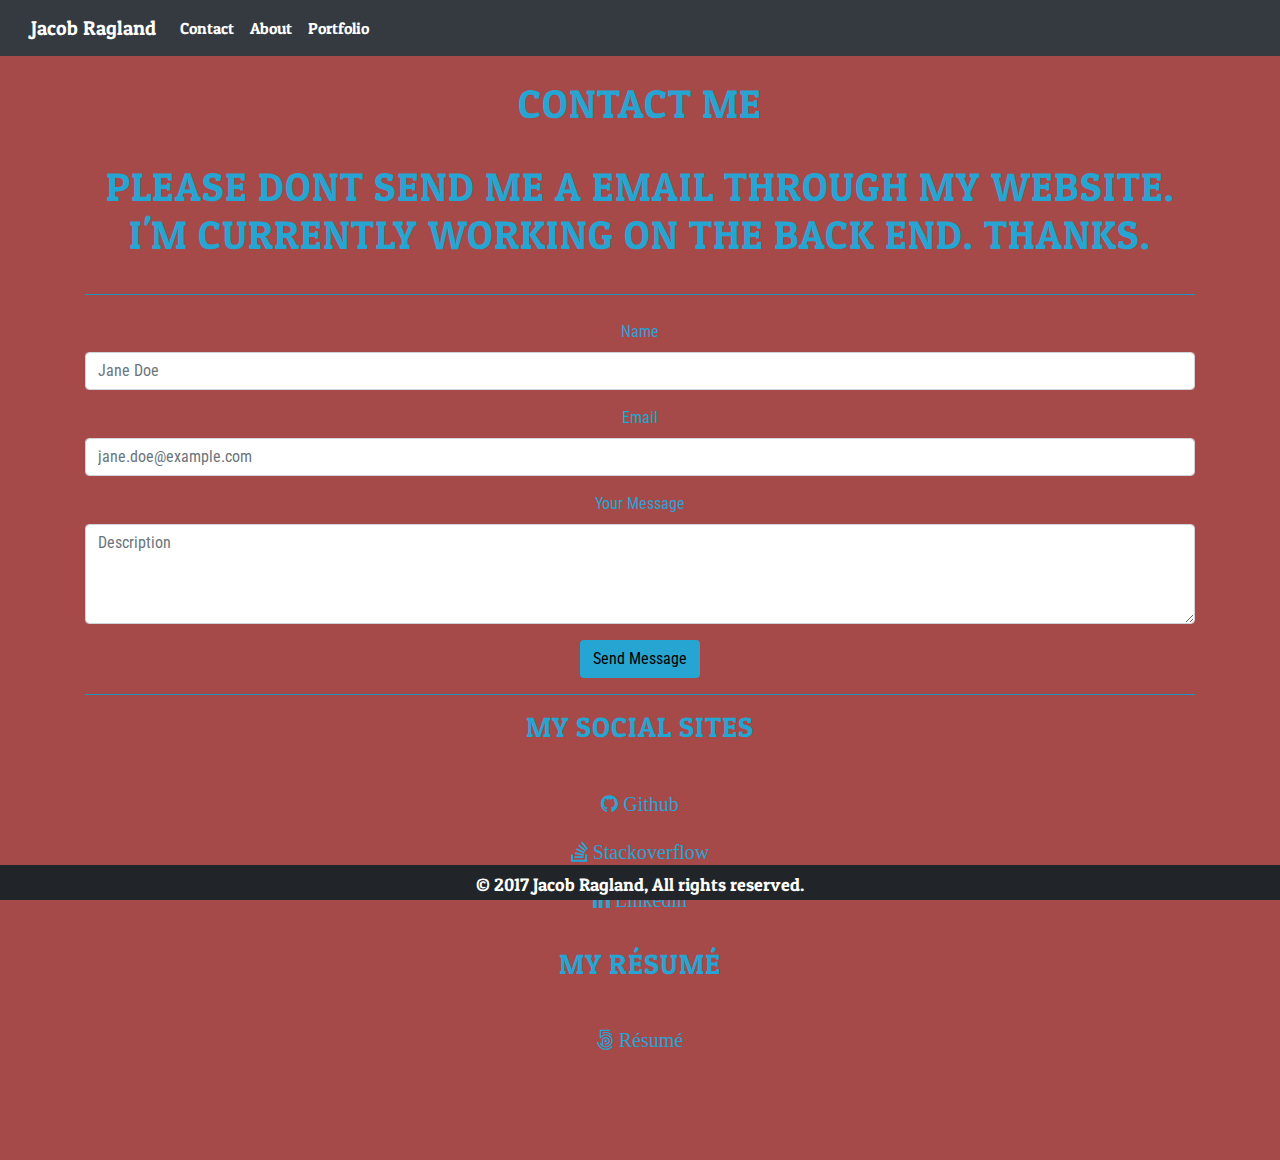
==== contact.html @ 9dc97233 "Update contact.html" ====
<!DOCTYPE html>
<html>

<head>


  <title> Portfolio </title>
  <link rel="stylesheet" href="https://maxcdn.bootstrapcdn.com/bootstrap/4.0.0/css/bootstrap.min.css" integrity="sha384-Gn5384xqQ1aoWXA+058RXPxPg6fy4IWvTNh0E263XmFcJlSAwiGgFAW/dAiS6JXm"
    crossorigin="anonymous">
  <script src="https://maxcdn.bootstrapcdn.com/bootstrap/4.0.0/js/bootstrap.min.js" integrity="sha384-JZR6Spejh4U02d8jOt6vLEHfe/JQGiRRSQQxSfFWpi1MquVdAyjUar5+76PVCmYl"
    crossorigin="anonymous"></script>
  <link rel="stylesheet" type="text/css" href="Style.css">
  <link href="https://fonts.googleapis.com/css?family=Oswald:700|Patua+One|Roboto+Condensed:700" rel="stylesheet">
  <link href="https://maxcdn.bootstrapcdn.com/font-awesome/4.7.0/css/font-awesome.min.css" rel="stylesheet">
 </head>
<!-- Nav bar -->

<nav class="navbar navbar-expand-lg navbar-dark bg-dark">
  <div class="container-fluid">
    <div class="navbar-header">
      <a class="navbar-brand" id="ja">Jacob Ragland</a>
    </div>
   <ul class="navbar-nav mr-auto">
      <li class="nav-item active">
        <a class="nav-link" href="contact.html">Contact </span>
        </a>
      </li>
      <li class="nav-item active">
        <a class="nav-link" href="index.html">About</a>
      </li>
      <li class="nav-item active">
        <a class="nav-link" href="portfolio.html">Portfolio</a>
    </ul>
  </div>
</nav>

<body>
  <br>
  <!-- Contact Bar -->
  <section id="contact" class="content-section text-center">
    <div class="contact-section">
      <div class="container">
        <h1>Contact Me </h1>
        <h1>Please dont send me a email through my website. I'm currently working on the back end. Thanks.</h1>
        <hr>
        <p></p>
        <div class="row">
          <div class="col-md-12 col-md-offset-3">
            <form class="form-horizontal">
              <div class="form-group">
                <label for="exampleInputName2">Name</label>
                <input type="text" class="form-control" id="exampleInputName2" placeholder="Jane Doe">
              </div>
              <div class="form-group">
                <label for="exampleInputEmail2">Email</label>
                <input type="email" class="form-control" id="exampleInputEmail2" placeholder="jane.doe@example.com">
              </div>
              <div class="form-group ">
                <label for="exampleInputText">Your Message</label>
                <textarea class="form-control" placeholder="Description"></textarea>
              </div>
              <button type="submit" class="btn-custom">Send Message</button>
            </form>

            <hr>
            <h3> My Social Sites</h3>
            <ul class="list-inline banner-social-buttons">
              <li>
                <a href="https://github.com/RaglandPC" class="btn btn-default btn-lg">
                  <i class="fa fa-github">
                    <span class="network-name">Github</span>
                  </i>
                </a>
              </li>
              <li>
                <a href="https://stackoverflow.com/users/9008688/jacob-ragland?tab=topactivity" class="btn btn-default btn-lg">
                  <i class="fa fa-stack-overflow">
                    <span class="network-name">Stackoverflow</span>
                  </i>
                </a>
              </li>
              <li>
                <a href="https://www.linkedin.com/in/jake-ragland-a65086a9/" class="btn btn-default btn-lg">
                  <i class="fa fa-linkedin">
                    <span class="network-name">Linkedin</span>
                  </i>
                </a>
              </li>
              <br>
                <h3> My Résumé </h3>
               <li>
                <a href="Boot Camp Resume!.docx" class="btn btn-default btn-lg">
                  <i class="fa fa-500px">
                    <span class="network-name">Résumé</span>
                  </i>
                </a>
              </li>
            </ul>
          </div>
        </div>
      </div>
    </div>
  </section>


  <footer>
    <p>© 2017 Jacob Ragland, All rights reserved.</p>
  </footer>


</body>

</html>
---- Style.css ----
body{
	width:100%;
	height:100%;
    font-family: 'Roboto Condensed', sans-serif;
    background: #a54949;

	
}

a {
    font-family: 'Patua One', cursive;

}


h1,h2,h3 {
	margin:0 0 35px 0;
	font-family: 'Patua One', cursive;
	text-transform: uppercase;
	letter-spacing:1px;
}

p{
	margin:0 0 25px;
	font-size:18px;
    line-height:1.6em;
    font-family: 'Patua One', cursive;
}
a{
	color:#26a5d3;
}
a:hover,a:focus{
	text-decoration:none;
    color:#26a5d3;
    
}

#contact{
	background:#a54949;
	color:#26a5d3;
	padding-bottom:80px;
}

textarea.form-control{
    height:100px;
}

hr {
    background: #26a5d3;

}

.img-thumbnail {
    width: 200px;
    height:180px;

}



/* Cusom Button */
.btn-custom {
    background-color: #26a5d3;
    display: inline-block;
    font-weight: 400;
    text-align: center;
    white-space: nowrap;
    vertical-align: middle;
    -webkit-user-select: none;
    -moz-user-select: none;
    -ms-user-select: none;
    user-select: none;
    border: 1px solid transparent;
    padding: .375rem .75rem;
    font-size: 1rem;
    line-height: 1.5;
    border-radius: .25rem;
    transition: color .15s ease-in-out,background-color .15s ease-in-out,border-color .15s ease-in-out,box-shadow .15s ease-in-out;
}


.gallery-title
{
    font-size: 36px;
    color: #26a5d3;
    text-align: center;
    font-weight: 500;
    margin-bottom: 40px;
}




.gallery_product
{
    margin-bottom: 30px;
}




#ja {
    color: white;
}









/* Footer */

footer{
    background-color: #212529;
     position: fixed;
     bottom: 0;
     left: 0;
     right: 0;
     height: 35px;
    font-family: 'Patua One', cursive;
     text-align: center;
     color: #fff;
 }
 
 footer p {
     padding: 10.5px;
     margin: 0px;
     line-height: 100%;
 }
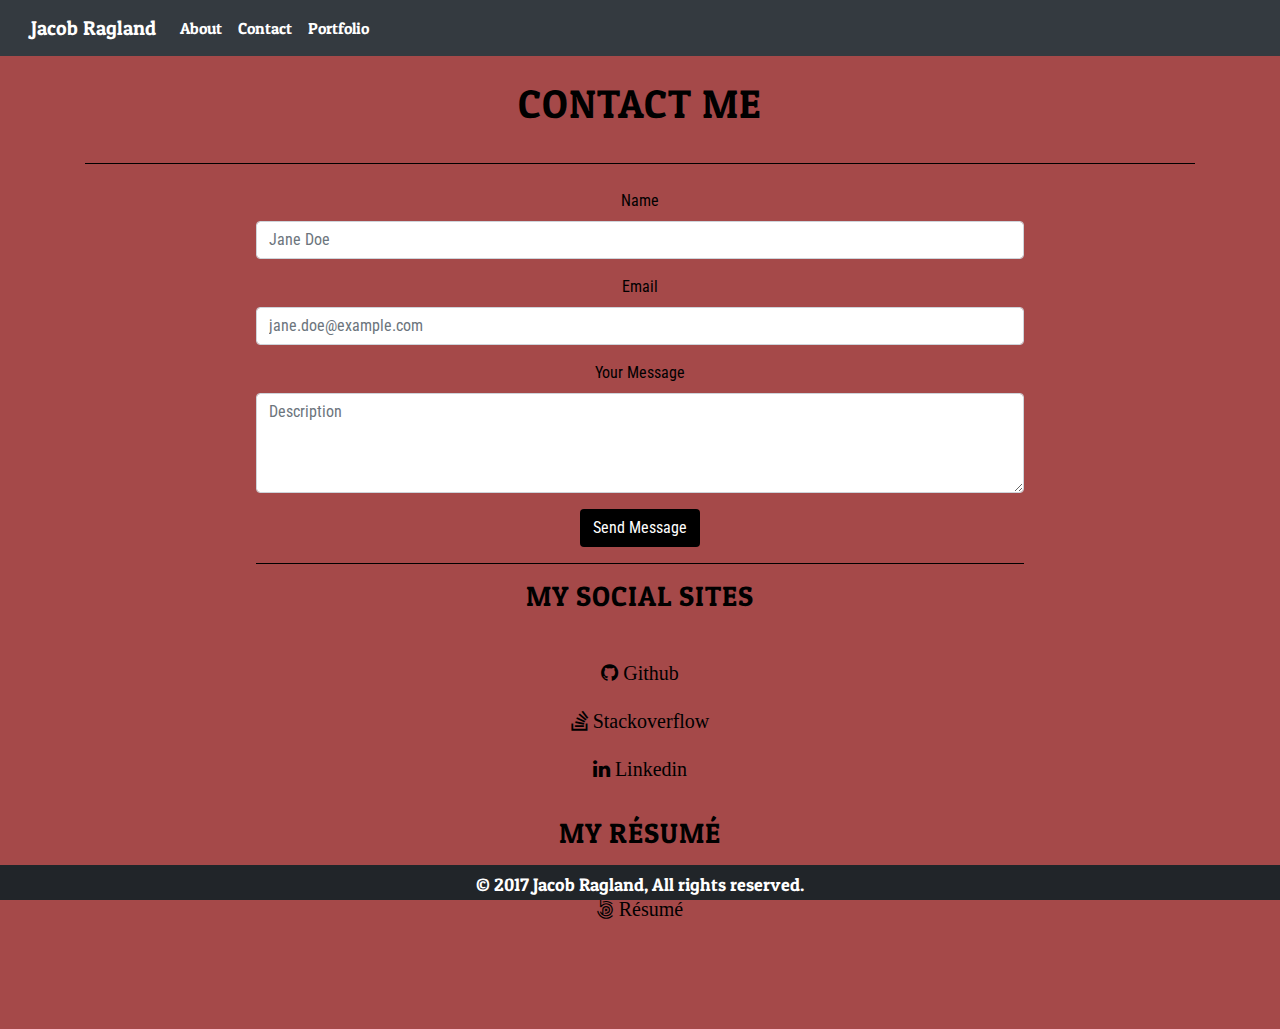
==== commit 7f0d6f3a: "fixed contact page and reg nav bar" ====
--- a/contact.html
+++ b/contact.html
@@ -16,23 +16,25 @@
 <!-- Nav bar -->
 
 <nav class="navbar navbar-expand-lg navbar-dark bg-dark">
-  <div class="container-fluid">
-    <div class="navbar-header">
-      <a class="navbar-brand" id="ja">Jacob Ragland</a>
+    <div class="container-fluid">
+      <div class="navbar-header">
+        <a class="navbar-brand" id="ja">Jacob Ragland</a>
+      </div>
+      <ul class="navbar-nav mr-auto">
+          <li class="nav-item active">
+              <a class="nav-link" href="index.html">About</a>
+            </li>
+            <li class="nav-item active">
+                <a class="nav-link" href="contact.html">Contact </span>
+                </a>
+              </li>
+        <li class="nav-item active">
+          <a class="nav-link" href="portfolio.html">Portfolio</a>
+        </li>
+      </ul>
     </div>
-   <ul class="navbar-nav mr-auto">
-      <li class="nav-item active">
-        <a class="nav-link" href="contact.html">Contact </span>
-        </a>
-      </li>
-      <li class="nav-item active">
-        <a class="nav-link" href="index.html">About</a>
-      </li>
-      <li class="nav-item active">
-        <a class="nav-link" href="portfolio.html">Portfolio</a>
-    </ul>
-  </div>
-</nav>
+  </nav>
+
 
 <body>
   <br>
@@ -41,11 +43,10 @@
     <div class="contact-section">
       <div class="container">
         <h1>Contact Me </h1>
-        <h1>Please dont send me a email through my website. I'm currently working on the back end. Thanks.</h1>
         <hr>
         <p></p>
         <div class="row">
-          <div class="col-md-12 col-md-offset-3">
+          <div class="container center_div">
             <form class="form-horizontal">
               <div class="form-group">
                 <label for="exampleInputName2">Name</label>
--- a/Style.css
+++ b/Style.css
@@ -27,18 +27,24 @@
     font-family: 'Patua One', cursive;
 }
 a{
-	color:#26a5d3;
+	color:black;
 }
 a:hover,a:focus{
 	text-decoration:none;
-    color:#26a5d3;
+    color:black;
     
+}
+
+.center_div{
+    margin: 0 auto;
+    width:70% /* value of your choice which suits your alignment */
 }
 
 #contact{
 	background:#a54949;
-	color:#26a5d3;
-	padding-bottom:80px;
+	color:black;
+    padding-bottom:80px;
+    size:200px;
 }
 
 textarea.form-control{
@@ -46,7 +52,7 @@
 }
 
 hr {
-    background: #26a5d3;
+    background: black;
 
 }
 
@@ -60,7 +66,8 @@
 
 /* Cusom Button */
 .btn-custom {
-    background-color: #26a5d3;
+    background-color: black;
+    color: white;
     display: inline-block;
     font-weight: 400;
     text-align: center;
@@ -82,7 +89,7 @@
 .gallery-title
 {
     font-size: 36px;
-    color: #26a5d3;
+    color: black;
     text-align: center;
     font-weight: 500;
     margin-bottom: 40px;
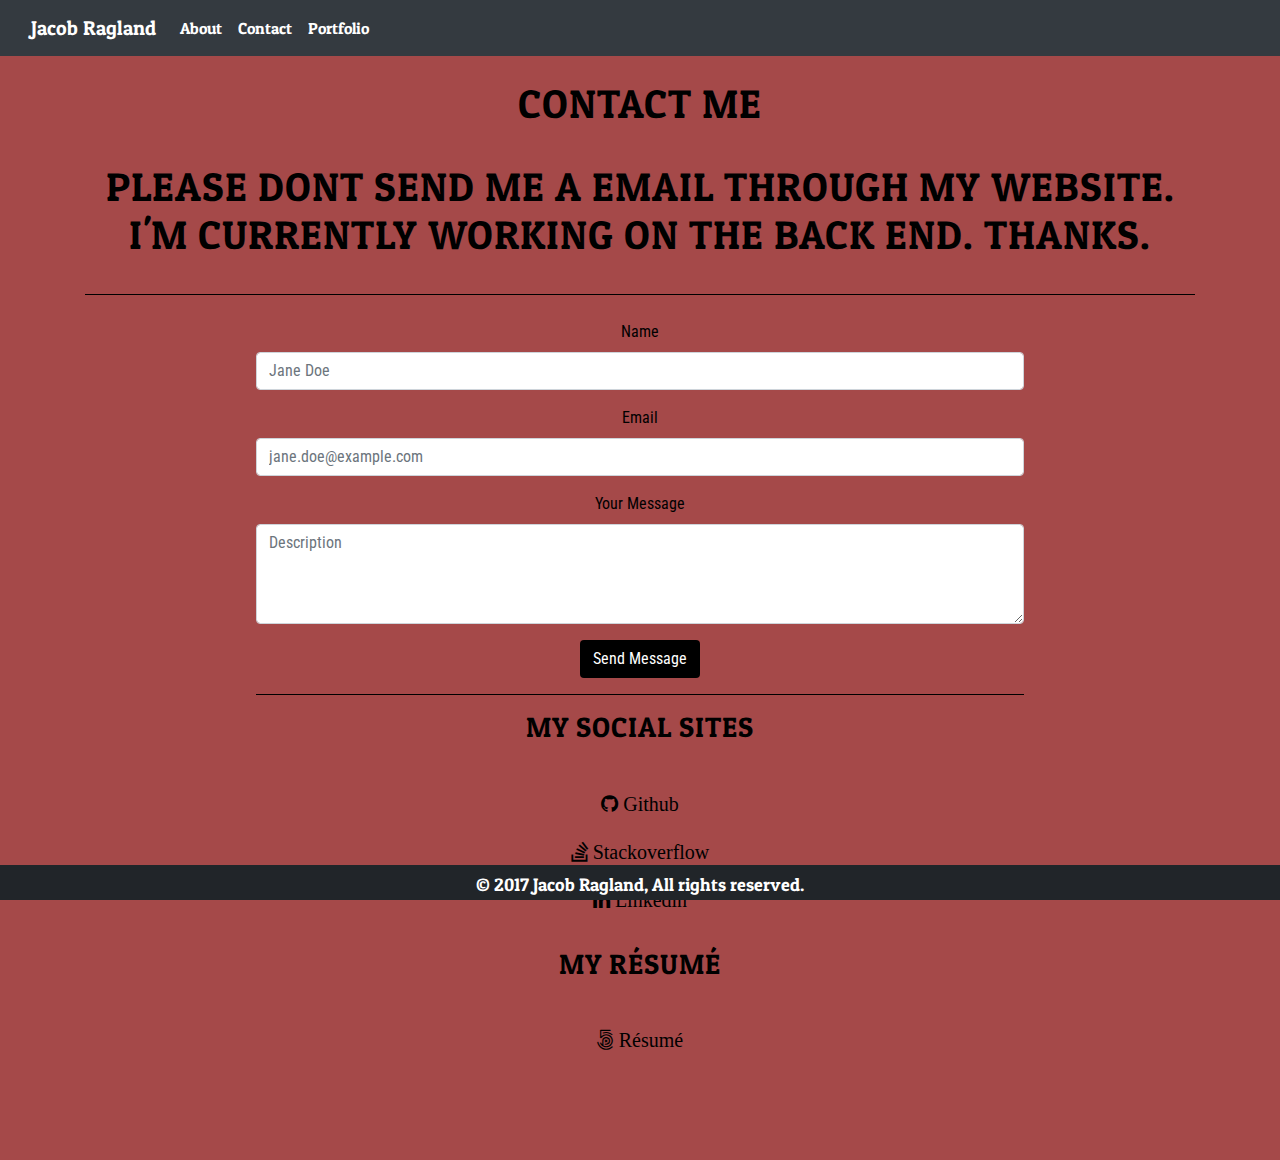
==== commit 67809580: "Merge branch 'master' of github.com:RaglandPC/Bootstrap-Portfolio" ====
--- a/contact.html
+++ b/contact.html
@@ -43,6 +43,7 @@
     <div class="contact-section">
       <div class="container">
         <h1>Contact Me </h1>
+        <h1>Please dont send me a email through my website. I'm currently working on the back end. Thanks.</h1>
         <hr>
         <p></p>
         <div class="row">
@@ -90,7 +91,7 @@
               <br>
                 <h3> My Résumé </h3>
                <li>
-                <a href="Boot Camp Resume!.docx" class="btn btn-default btn-lg">
+                <a href="KU coding Resume.docx" class="btn btn-default btn-lg">
                   <i class="fa fa-500px">
                     <span class="network-name">Résumé</span>
                   </i>
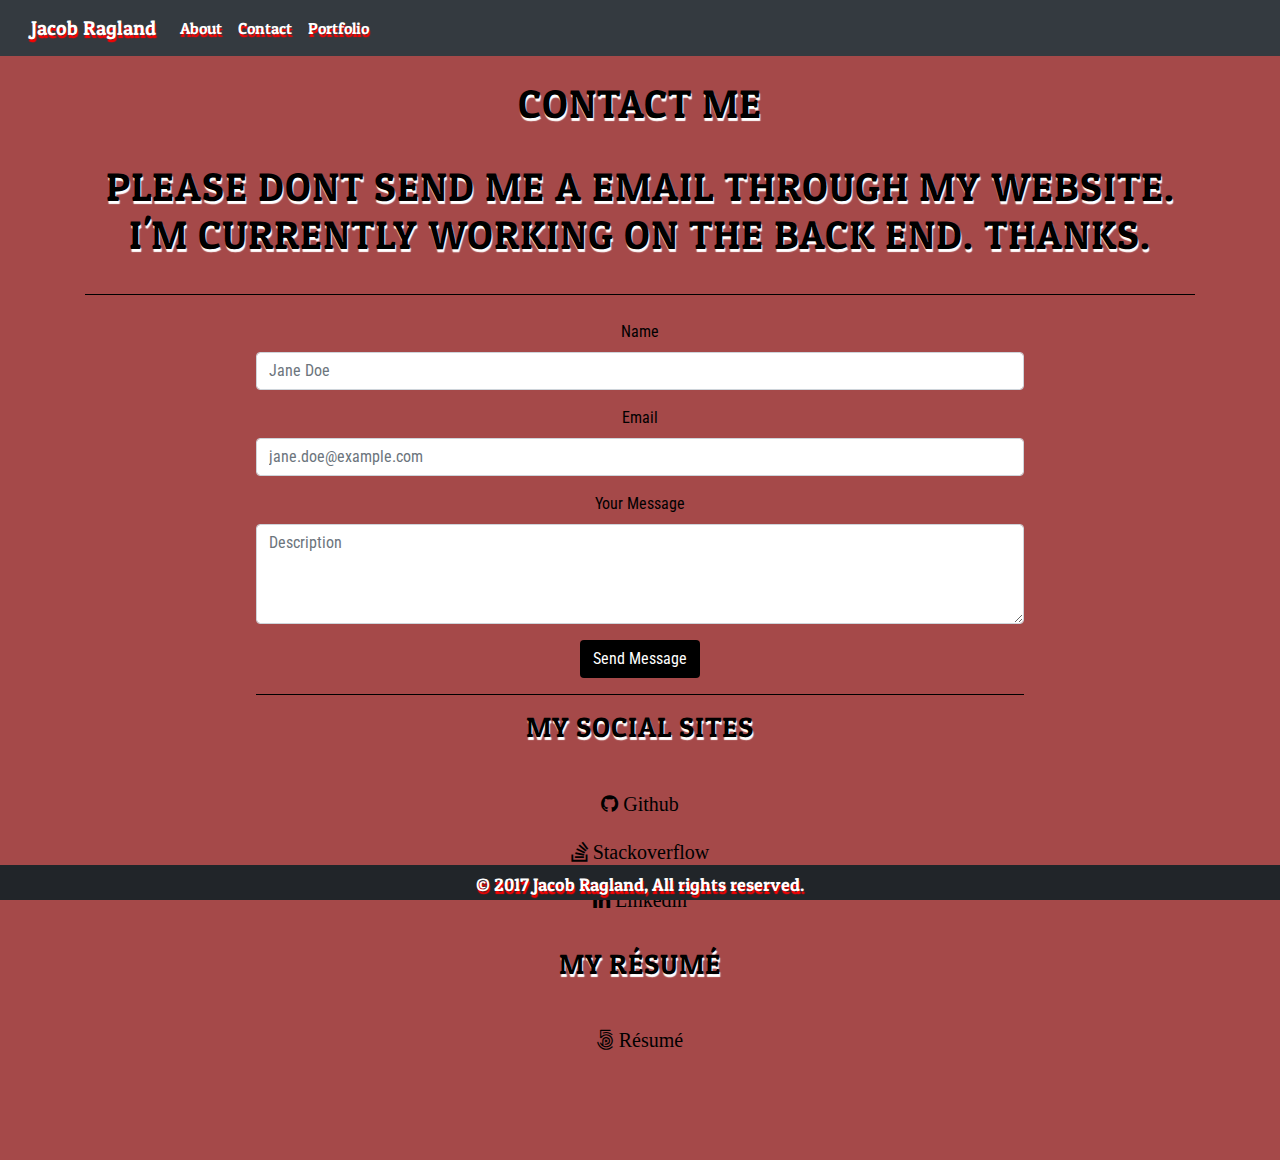
==== commit e698840c: "Update contact.html" ====
--- a/contact.html
+++ b/contact.html
@@ -91,7 +91,7 @@
               <br>
                 <h3> My Résumé </h3>
                <li>
-                <a href="KU coding Resume.docx" class="btn btn-default btn-lg">
+                <a href="KU coding Resume.pdf" class="btn btn-default btn-lg">
                   <i class="fa fa-500px">
                     <span class="network-name">Résumé</span>
                   </i>
--- a/Style.css
+++ b/Style.css
@@ -4,19 +4,26 @@
     font-family: 'Roboto Condensed', sans-serif;
     background: #a54949;
 
-	
+
 }
 
 a {
     font-family: 'Patua One', cursive;
-
 }
 
+#members {
+	text-shadow: 1px 2px 1px white;
+}
+
+.bg-dark {
+	text-shadow: 1px 3px 1px red;
+}
 
 h1,h2,h3 {
 	margin:0 0 35px 0;
 	font-family: 'Patua One', cursive;
 	text-transform: uppercase;
+	text-shadow: 1px 3px 1px white;
 	letter-spacing:1px;
 }
 
@@ -24,6 +31,7 @@
 	margin:0 0 25px;
 	font-size:18px;
     line-height:1.6em;
+
     font-family: 'Patua One', cursive;
 }
 a{
@@ -32,7 +40,7 @@
 a:hover,a:focus{
 	text-decoration:none;
     color:black;
-    
+
 }
 
 .center_div{
@@ -129,9 +137,10 @@
      height: 35px;
     font-family: 'Patua One', cursive;
      text-align: center;
+		 text-shadow: 1px 3px 1px red;
      color: #fff;
  }
- 
+
  footer p {
      padding: 10.5px;
      margin: 0px;
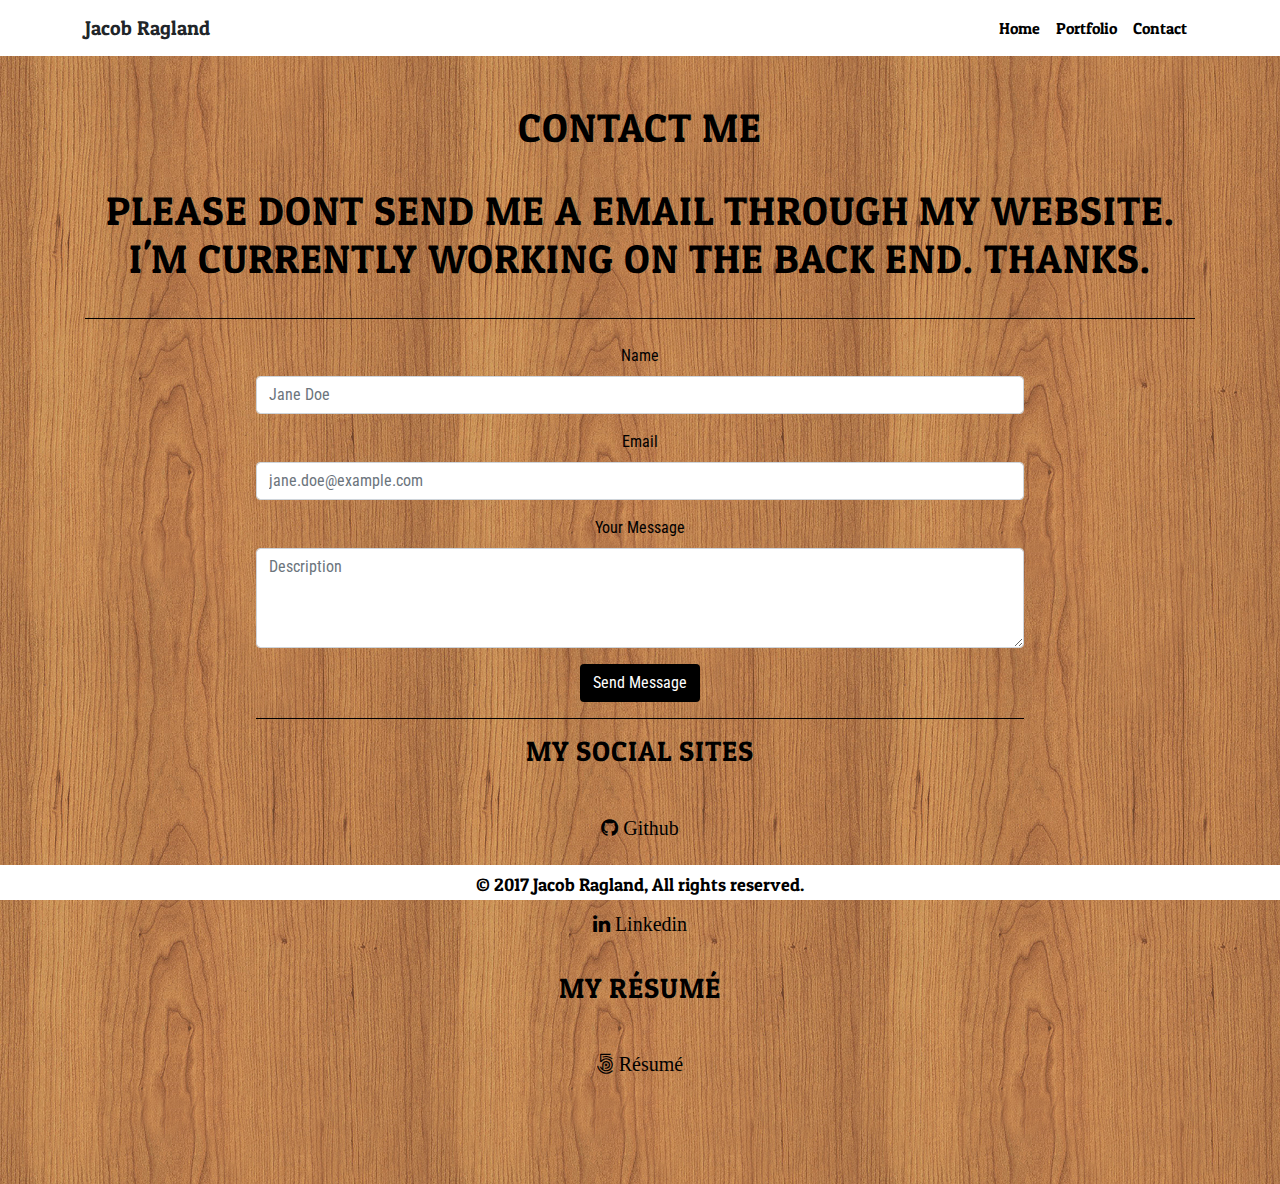
==== commit 89021a6a: "Made the UI look better and changed theme. Still need to fix nav bar for mobile friendly." ====
--- a/contact.html
+++ b/contact.html
@@ -14,26 +14,21 @@
   <link href="https://maxcdn.bootstrapcdn.com/font-awesome/4.7.0/css/font-awesome.min.css" rel="stylesheet">
  </head>
 <!-- Nav bar -->
+<nav class="navbar navbar-expand-lg mb-4 top-bar navbar-static-top sps sps--abv">
+  <div class="container">
+<button class="navbar-toggler navbar-toggler-right" type="button" data-toggle="collapse" data-target="#navbarCollapse1" aria-controls="navbarCollapse" aria-expanded="false" aria-label="Toggle navigation">
+  <span class="navbar-toggler-icon"></span>
+</button>
+<a class="navbar-brand mx-auto"><span>Jacob Ragland</span></a>
+<div class="collapse navbar-collapse" id="navbarCollapse1">
+  <ul class="navbar-nav ml-auto">
+   <li class="nav-item"> <a class="nav-link" href="index.html">Home <span class="sr-only">(current)</span></a> </li>
+  <li class="nav-item"> <a class="nav-link" href="portfolio.html">Portfolio</a> </li>
+  <li class="nav-item"> <a class="nav-link" href="contact.html">Contact</a> </li>
+</div>
+      </div>
+</nav>
 
-<nav class="navbar navbar-expand-lg navbar-dark bg-dark">
-    <div class="container-fluid">
-      <div class="navbar-header">
-        <a class="navbar-brand" id="ja">Jacob Ragland</a>
-      </div>
-      <ul class="navbar-nav mr-auto">
-          <li class="nav-item active">
-              <a class="nav-link" href="index.html">About</a>
-            </li>
-            <li class="nav-item active">
-                <a class="nav-link" href="contact.html">Contact </span>
-                </a>
-              </li>
-        <li class="nav-item active">
-          <a class="nav-link" href="portfolio.html">Portfolio</a>
-        </li>
-      </ul>
-    </div>
-  </nav>
 
 
 <body>
--- a/Style.css
+++ b/Style.css
@@ -1,19 +1,24 @@
-body{
+body, html{
 	width:100%;
 	height:100%;
     font-family: 'Roboto Condensed', sans-serif;
-    background: #a54949;
+	background-image: url(Img/wood.png);
 
 
 }
+
+.navbar {
+
+    background:rgb(255, 255, 255);
+
+}
+
 
 a {
     font-family: 'Patua One', cursive;
 }
 
-#members {
-	text-shadow: 1px 2px 1px white;
-}
+
 
 .bg-dark {
 	text-shadow: 1px 3px 1px red;
@@ -23,7 +28,7 @@
 	margin:0 0 35px 0;
 	font-family: 'Patua One', cursive;
 	text-transform: uppercase;
-	text-shadow: 1px 3px 1px white;
+
 	letter-spacing:1px;
 }
 
@@ -49,7 +54,6 @@
 }
 
 #contact{
-	background:#a54949;
 	color:black;
     padding-bottom:80px;
     size:200px;
@@ -65,8 +69,8 @@
 }
 
 .img-thumbnail {
-    width: 200px;
-    height:180px;
+    width: 300px;
+    height:300px;
 
 }
 
@@ -129,7 +133,7 @@
 /* Footer */
 
 footer{
-    background-color: #212529;
+    background-color:rgb(255, 255, 255);
      position: fixed;
      bottom: 0;
      left: 0;
@@ -137,8 +141,8 @@
      height: 35px;
     font-family: 'Patua One', cursive;
      text-align: center;
-		 text-shadow: 1px 3px 1px red;
-     color: #fff;
+
+     color: black;
  }
 
  footer p {
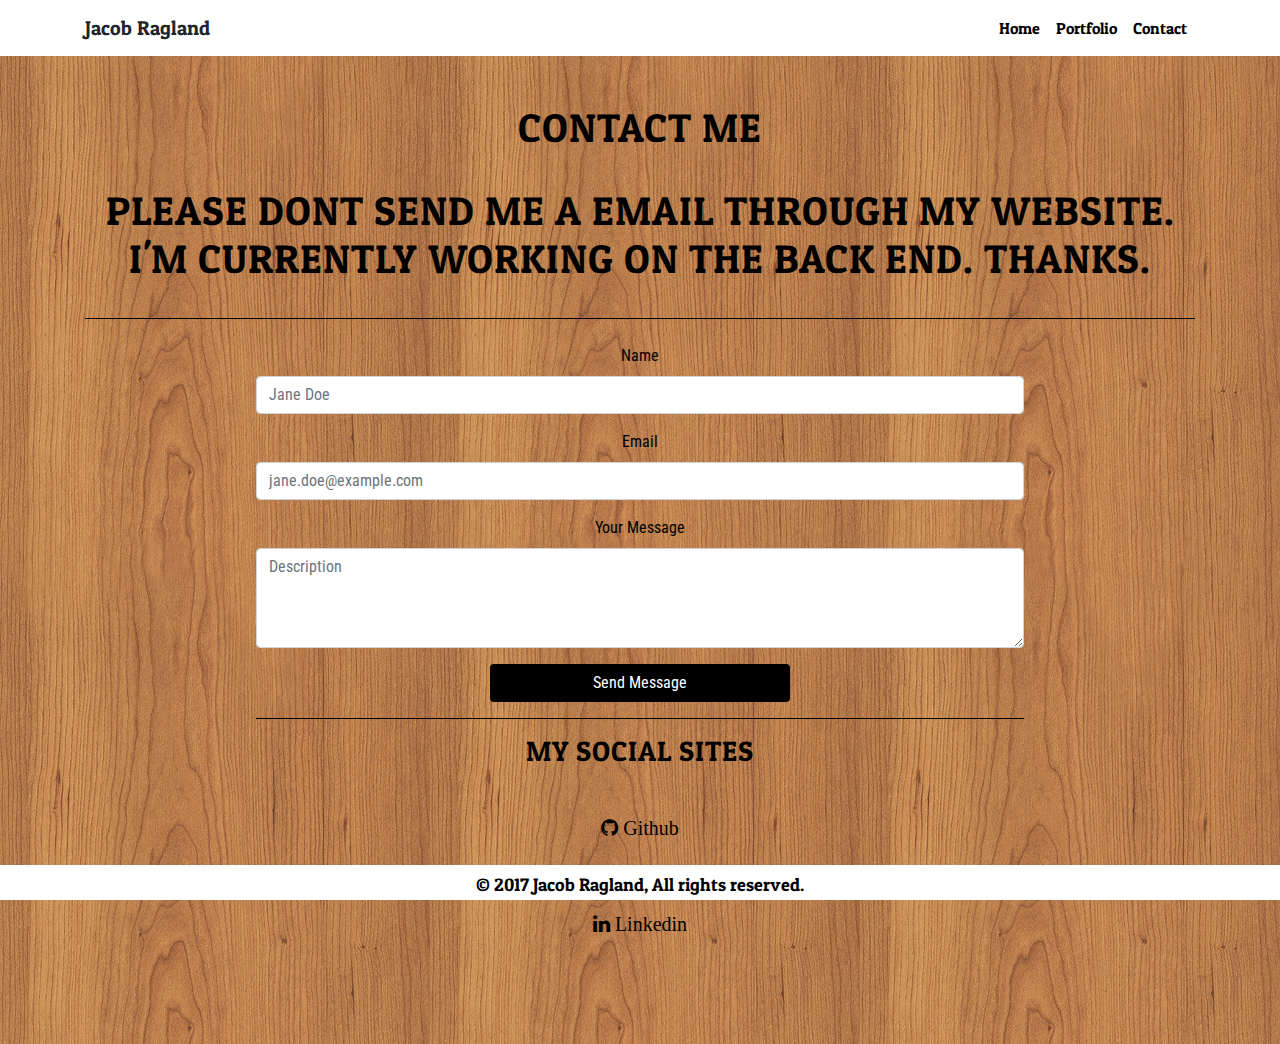
==== commit 66b62843: "add btn to home for resume, cleaned up contact page. Still have email and nav bar to work on" ====
--- a/contact.html
+++ b/contact.html
@@ -82,23 +82,13 @@
                     <span class="network-name">Linkedin</span>
                   </i>
                 </a>
-              </li>
-              <br>
-                <h3> My Résumé </h3>
-               <li>
-                <a href="KU coding Resume.pdf" class="btn btn-default btn-lg">
-                  <i class="fa fa-500px">
-                    <span class="network-name">Résumé</span>
-                  </i>
-                </a>
-              </li>
+              </li>  
             </ul>
           </div>
         </div>
       </div>
     </div>
   </section>
-
 
   <footer>
     <p>© 2017 Jacob Ragland, All rights reserved.</p>
--- a/Style.css
+++ b/Style.css
@@ -74,7 +74,9 @@
 
 }
 
-
+button {
+    width: 300px;
+}
 
 /* Cusom Button */
 .btn-custom {
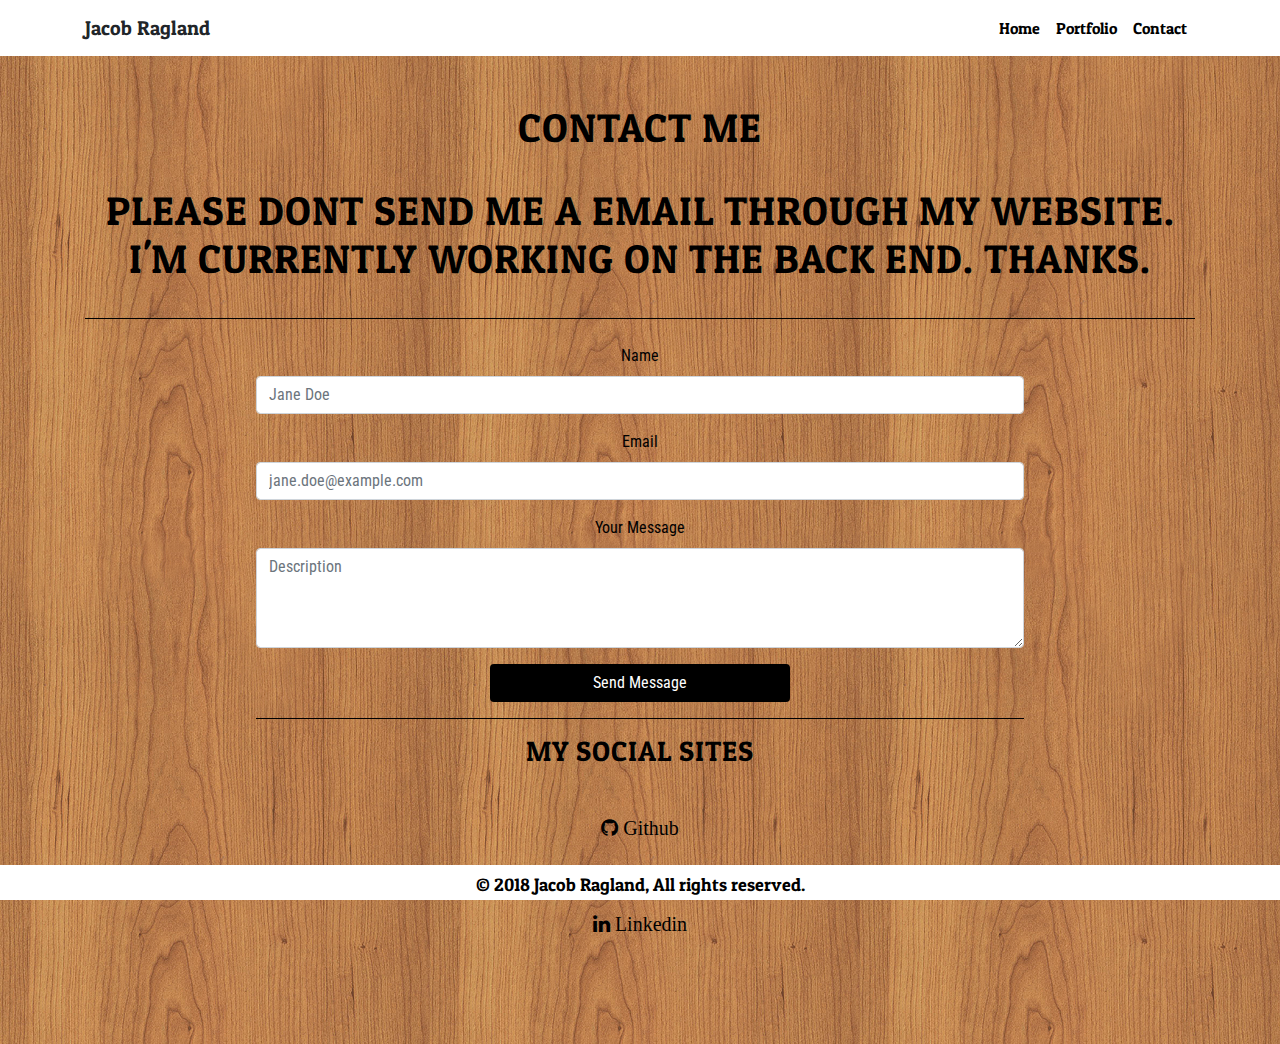
==== commit 314d5eb9: "fixed footer" ====
--- a/contact.html
+++ b/contact.html
@@ -91,7 +91,7 @@
   </section>
 
   <footer>
-    <p>© 2017 Jacob Ragland, All rights reserved.</p>
+    <p>© 2018 Jacob Ragland, All rights reserved.</p>
   </footer>
 
 
